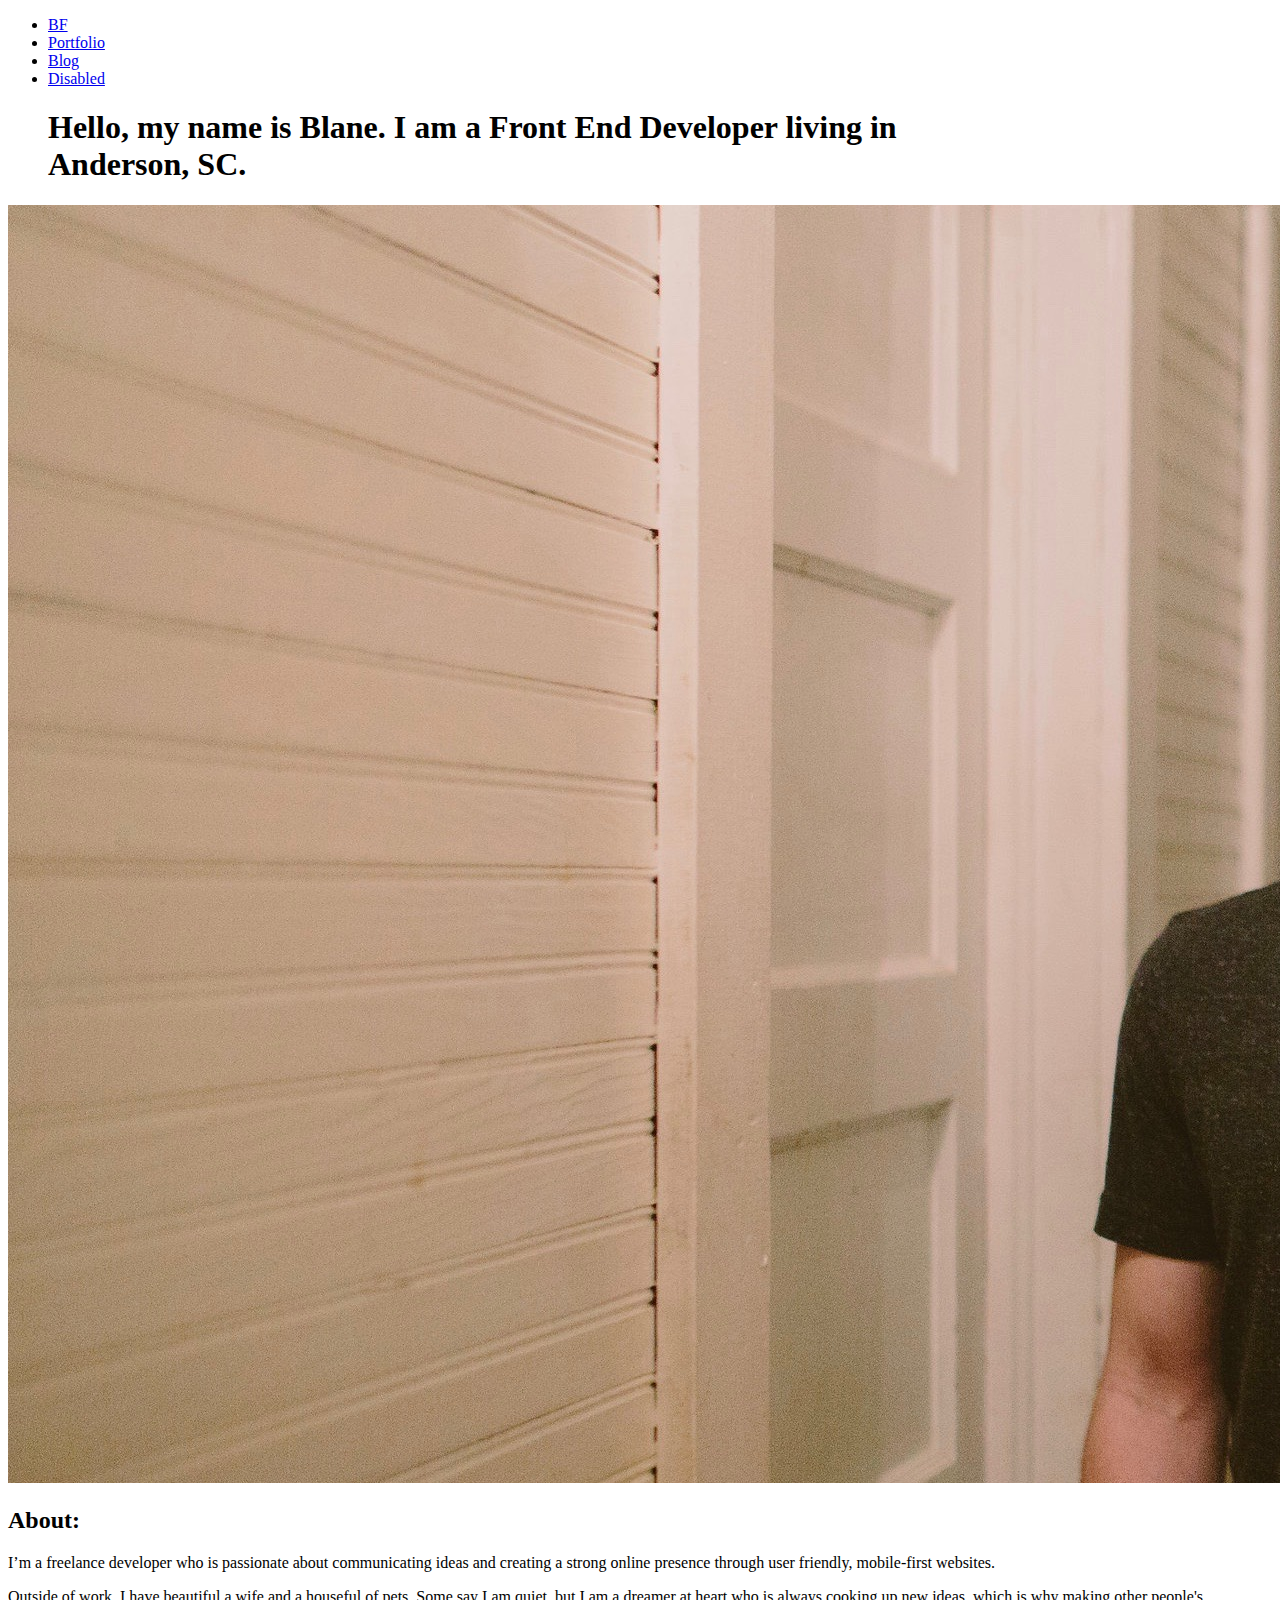
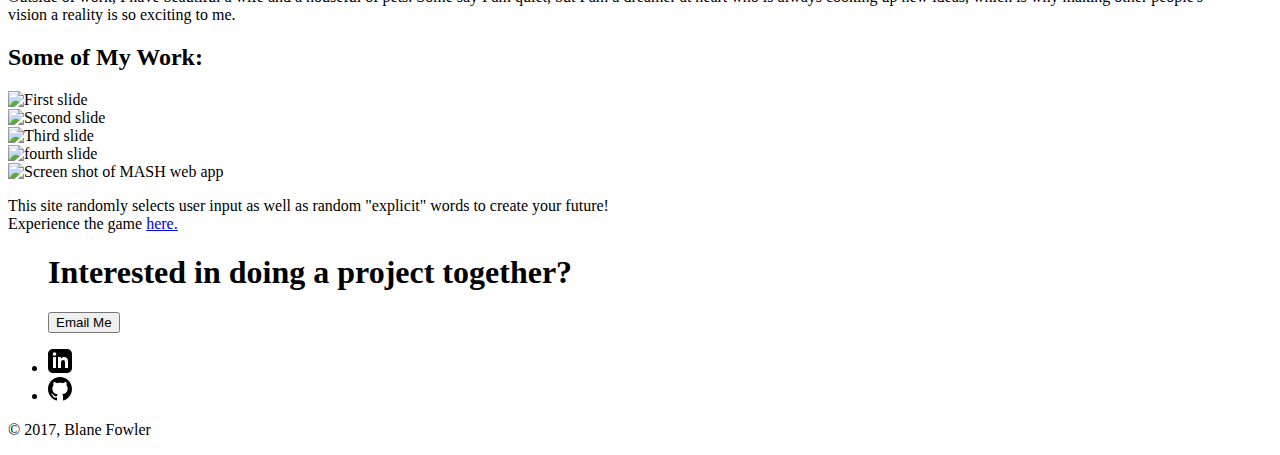
==== index.html @ 7cfcce31 "Update index.html" ====
<!doctype html>
<html lang="en">
<head>
  <link rel="stylesheet" href="https://unpkg.com/bootstrap-material-design@4.1.1/dist/css/bootstrap-material-design.min.css" integrity="sha384-wXznGJNEXNG1NFsbm0ugrLFMQPWswR3lds2VeinahP8N0zJw9VWSopbjv2x7WCvX" crossorigin="anonymous">
  <!-- Global site tag (gtag.js) - Google Analytics -->
<script async src="https://www.googletagmanager.com/gtag/js?id=UA-112742128-1"></script>
<script>
  window.dataLayer = window.dataLayer || [];
  function gtag(){dataLayer.push(arguments);}
  gtag('js', new Date());

  gtag('config', 'UA-112742128-1');
</script>

  <meta charset="utf-8">
  <title>Blane Fowler's Profile</title>
<meta name="viewport" content="width=device-width, initial-scale=1, shrink-to-fit=no">
  <link rel="stylesheet" href="https://maxcdn.bootstrapcdn.com/bootstrap/4.0.0-beta.2/css/bootstrap.min.css" integrity="sha384-PsH8R72JQ3SOdhVi3uxftmaW6Vc51MKb0q5P2rRUpPvrszuE4W1povHYgTpBfshb" crossorigin="anonymous">
<!--    <link rel="stylesheet" href="Blanefj.github.io/normalize.css"> -->
  <link href="https://fonts.googleapis.com/css?family=Muli%7CRoboto:400,300,500,700,900" rel="stylesheet">
 <link href= "https://use.typekit.net/af/480c97/00000000000000000001327e/23/l?subset_id=2&fvd=n4&v=3" rel="stylesheet">
<link rel="stylesheet" href="Blanefj.github.io/styles.css">
  </head>
  <body class="container">

 
<!-- Nav -->
    
    <ul class="nav nav-tabs">
  <li class="nav-item">
    <a class="nav-link" href="#">BF</a>
  </li>
  <li class="nav-item">
    <a class="nav-link" href="#portfolio">Portfolio</a>
  </li>
  <li class="nav-item">
    <a class="nav-link" href="https://blanedeveloper.wordpress.com"target="_blank">Blog</a>
  </li>
  <li class="nav-item">
    <a class="nav-link disabled" href="#">Disabled</a>
  </li>
</ul>
    
    
<!--    <nav class="nav nav-tabs bg-dark navbar-expand-lg mt-3 mx-1">
     <a class="navbar-item display-1" href="#">BF</a>
     <button class="navbar-toggler" type="button" data-toggle="collapse" data-target="#navbarSupportedContent" aria-controls="navbarSupportedContent" aria-expanded="false" aria-label="Toggle navigation">
       <span class="navbar-toggler-icon"></span>
     </button>

     <div class="collapse navbar-collapse" id="navbarSupportedContent">
       <ul class="navbar-nav mr-auto">
         <li class="nav-item">
           <a class="nav-link active" href="#">Home <span class="sr-only">(current)</span></a>
         </li>
         <li class="nav-item">
           <a class="nav-link active" href="#portfolio">Portfolio</a>
         </li>
         <li class="nav-item">
           <a class="nav-link active" href="https://blanedeveloper.wordpress.com"target="_blank">Blog</a>
         </li>
       </ul>
        <button class="btn btn-raised btn-info my-sm-0" href="mailto:blanefj@gmail.com" type="submit">Contact</button>
       </form>
     </div>
   </nav> -->
  
<!--   Into -->

    <blockquote class = "container mx-auto" style="width:75%;">
     <h1 class="display-4 text-white">Hello, my name is Blane. I am a <span class="tspan"> Front End Developer</span> living in Anderson, SC.</h1>
   </blockquote>

<div class="container text-center pic">
    <img src="FowlerEngagement2016-6.jpg" alt="picture of Blane and his wife" class="img-fluid">
</div>


<!-- main info -->


  <div class="container mt-5 body">
  
    <div class="container mx-auto" style="width: 95%;">
      <h2 class="h5">About:</h2>
            <p class="lead mt-1">I’m a freelance developer who is passionate about communicating ideas and creating a strong online presence through user friendly, mobile-first websites.</p> 
            <p class="lead">Outside of work, I have beautiful a wife and a houseful of pets. Some say I am quiet, but I am a dreamer at heart who is always cooking up new ideas, which is why making other people's vision a reality is so exciting to me.  </p>
   
      <h2 class="h5">Some of My Work:</h2>  
      </div>
      
<!--       Portfolio -->
    
    
   
     <a name="portfolio"></a>
      <div class="container">
  <div class="row">
    <div class="col-sm">
    <img class="img-fluid" src="Blanefj.github.io/laketaho.png" alt="First slide">
    </div>
    <div class="col-sm">
    <img class="img-fluid" src="Blanefj.github.io/Screen Shot 2018-01-03 at 11.44.07 AM.png" alt="Second slide">
    </div>
  </div>
  <div class="row">
    <div class="col-sm">
     <img class="img-fluid" src="Blanefj.github.io/Screen Shot 2018-01-03 at 11.44.25 AM.png" alt="Third slide">
    </div>
    <div class="col-sm">
     <img class="img-fluid" src="Blanefj.github.io/Screen Shot 2018-01-06 at 4.27.47 PM.png" alt="fourth slide">
    </div>  
  </div>
         <div class="container text-center"> 
      <img class="img-fluid" src=" Blanefj.github.io/Screen Shot 2018-02-13 at 1.55.52 PM.png" alt="Screen shot of MASH web app">
           <p class="lead mt-4">This site randomly selects user input as well as random "explicit" words to create your future! <br>Experience the game <a href="https://blanefj.github.io/Mash/" target="_blank">here.</a></p>
        </div>
</div>


    <!--     Call to action -->
 
  <blockquote class = "container text-center">
     <h1 class="display-4 pb-5">Interested in doing a project together?</h1>
    <button class="btn btn-outline-info my-2 my-sm-0" href="mailto:blanefj@gmail.com" type="submit">Email Me</button>
  </blockquote>
    
<!--     Footer -->
    
    <footer class="container">
      <ul class= "nav justify-content-center">
        <li class="nav-item"><a href="https://www.linkedin.com/in/fowlerblane/" target="_blank" class="nav-link text-dark"><svg xmlns="http://www.w3.org/2000/svg" width="24" height="24" viewBox="0 0 24 24"><path d="M19 0h-14c-2.761 0-5 2.239-5 5v14c0 2.761 2.239 5 5 5h14c2.762 0 5-2.239 5-5v-14c0-2.761-2.238-5-5-5zm-11 19h-3v-11h3v11zm-1.5-12.268c-.966 0-1.75-.79-1.75-1.764s.784-1.764 1.75-1.764 1.75.79 1.75 1.764-.783 1.764-1.75 1.764zm13.5 12.268h-3v-5.604c0-3.368-4-3.113-4 0v5.604h-3v-11h3v1.765c1.396-2.586 7-2.777 7 2.476v6.759z"/></svg></a></li>
        <li class="nav-item"><a href="https://github.com/Blanefj" target="_blank" class="nav-link text-dark"><svg xmlns="http://www.w3.org/2000/svg" width="24" height="24" viewBox="0 0 24 24"><path d="M12 0c-6.626 0-12 5.373-12 12 0 5.302 3.438 9.8 8.207 11.387.599.111.793-.261.793-.577v-2.234c-3.338.726-4.033-1.416-4.033-1.416-.546-1.387-1.333-1.756-1.333-1.756-1.089-.745.083-.729.083-.729 1.205.084 1.839 1.237 1.839 1.237 1.07 1.834 2.807 1.304 3.492.997.107-.775.418-1.305.762-1.604-2.665-.305-5.467-1.334-5.467-5.931 0-1.311.469-2.381 1.236-3.221-.124-.303-.535-1.524.117-3.176 0 0 1.008-.322 3.301 1.23.957-.266 1.983-.399 3.003-.404 1.02.005 2.047.138 3.006.404 2.291-1.552 3.297-1.23 3.297-1.23.653 1.653.242 2.874.118 3.176.77.84 1.235 1.911 1.235 3.221 0 4.609-2.807 5.624-5.479 5.921.43.372.823 1.102.823 2.222v3.293c0 .319.192.694.801.576 4.765-1.589 8.199-6.086 8.199-11.386 0-6.627-5.373-12-12-12z"/></svg></a></li>
      </ul>
      <p class="container text-center small"> &copy; 2017, Blane Fowler</p>
    </footer>
  </body>
<script src="https://code.jquery.com/jquery-3.2.1.slim.min.js" integrity="sha384-KJ3o2DKtIkvYIK3UENzmM7KCkRr/rE9/Qpg6aAZGJwFDMVNA/GpGFF93hXpG5KkN" crossorigin="anonymous"></script>
<script src="https://cdnjs.cloudflare.com/ajax/libs/popper.js/1.12.3/umd/popper.min.js" integrity="sha384-vFJXuSJphROIrBnz7yo7oB41mKfc8JzQZiCq4NCceLEaO4IHwicKwpJf9c9IpFgh" crossorigin="anonymous"></script>
<script src="https://maxcdn.bootstrapcdn.com/bootstrap/4.0.0-beta.2/js/bootstrap.min.js" integrity="sha384-alpBpkh1PFOepccYVYDB4do5UnbKysX5WZXm3XxPqe5iKTfUKjNkCk9SaVuEZflJ" crossorigin="anonymous"></script>
  </html
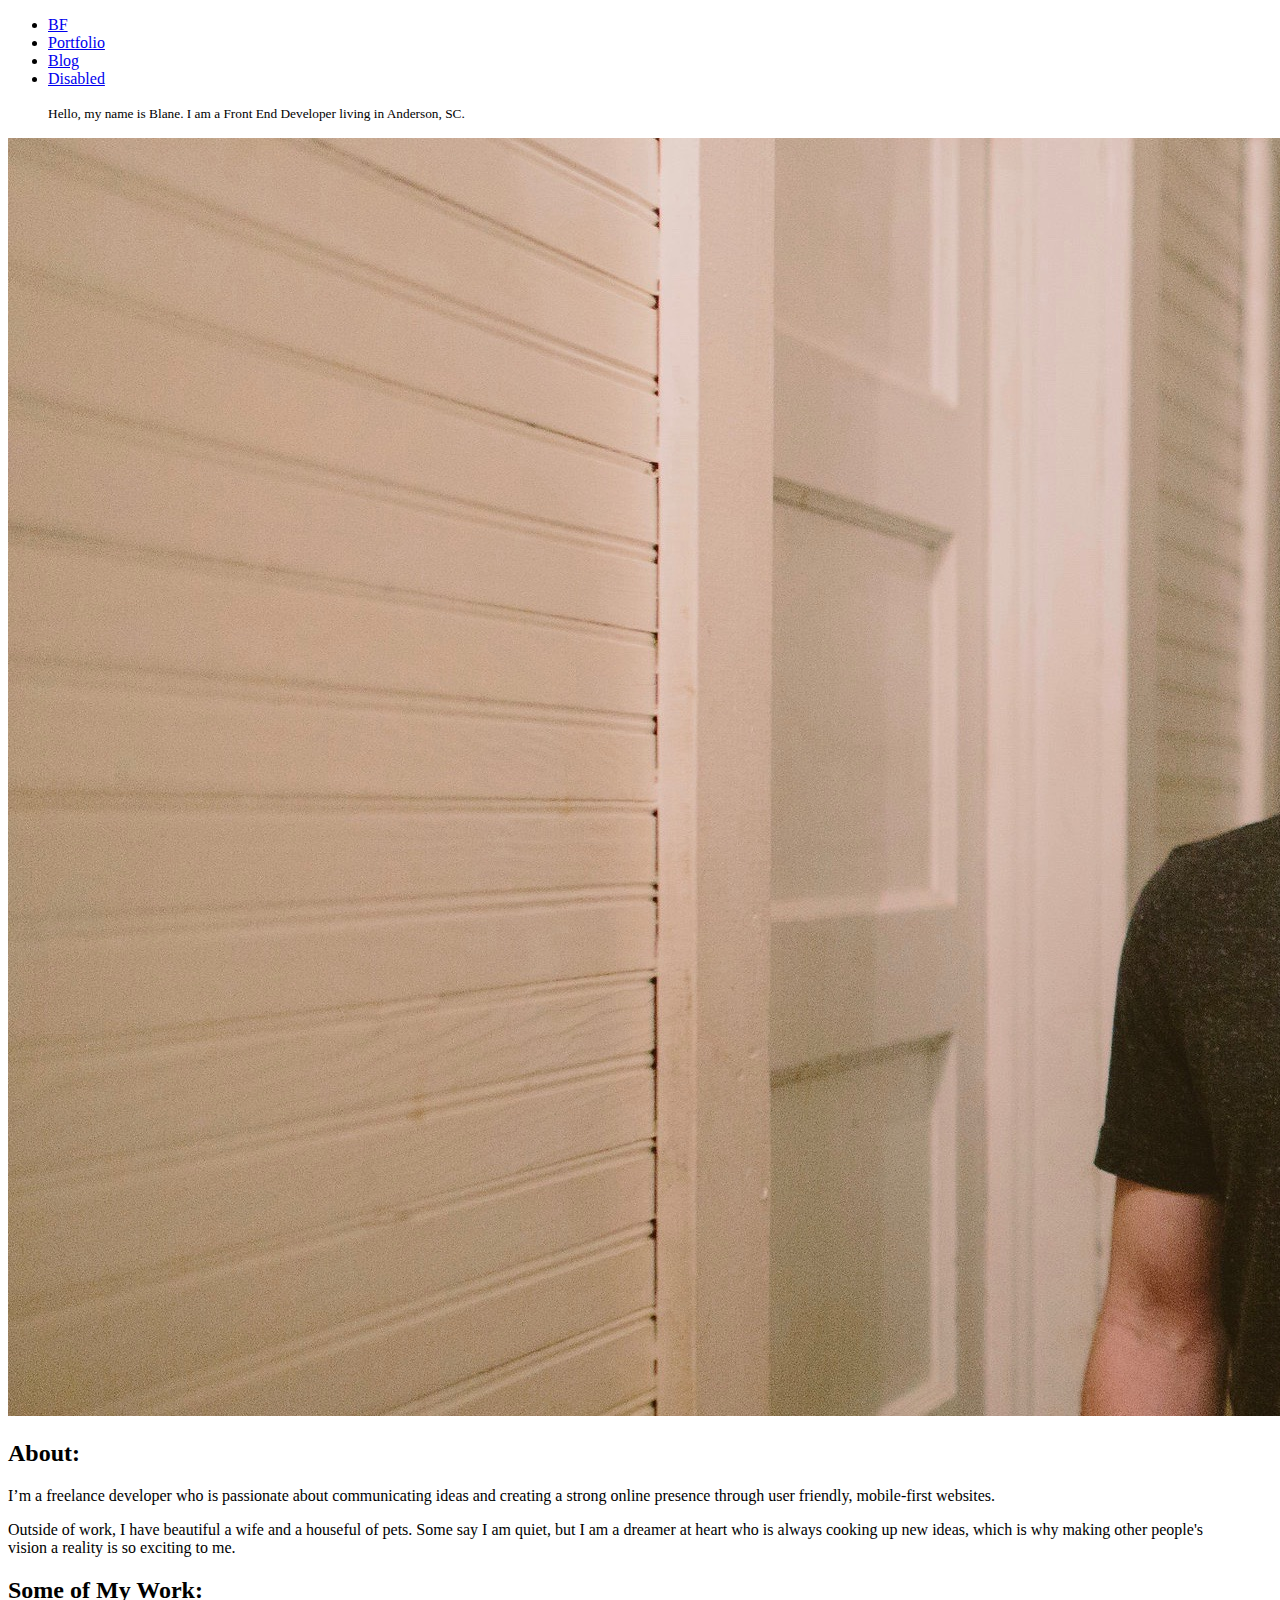
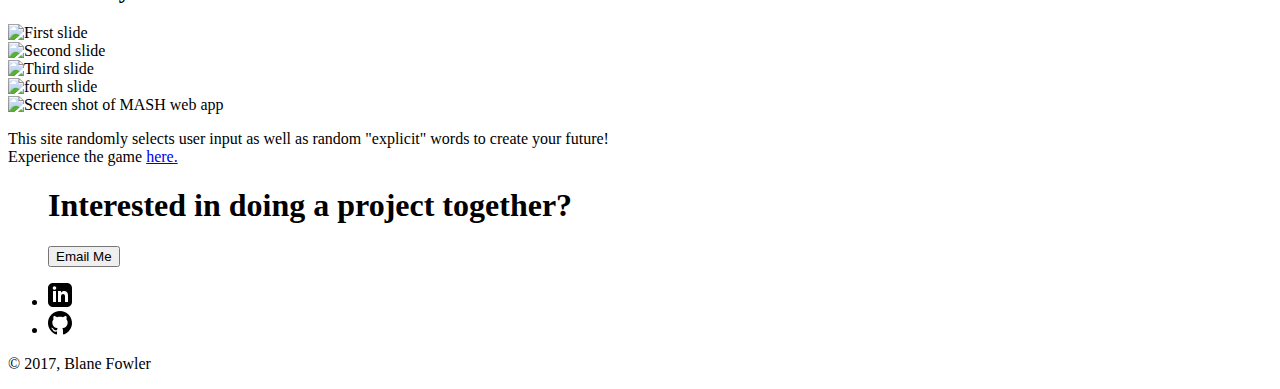
==== commit e977e6bd: "Update index.html" ====
--- a/index.html
+++ b/index.html
@@ -68,7 +68,7 @@
 <!--   Into -->
 
     <blockquote class = "container mx-auto" style="width:75%;">
-     <h1 class="display-4 text-white">Hello, my name is Blane. I am a <span class="tspan"> Front End Developer</span> living in Anderson, SC.</h1>
+     <small class="display-4 text-white">Hello, my name is Blane. I am a <span class="tspan"> Front End Developer</span> living in Anderson, SC.</small>
    </blockquote>
 
 <div class="container text-center pic">
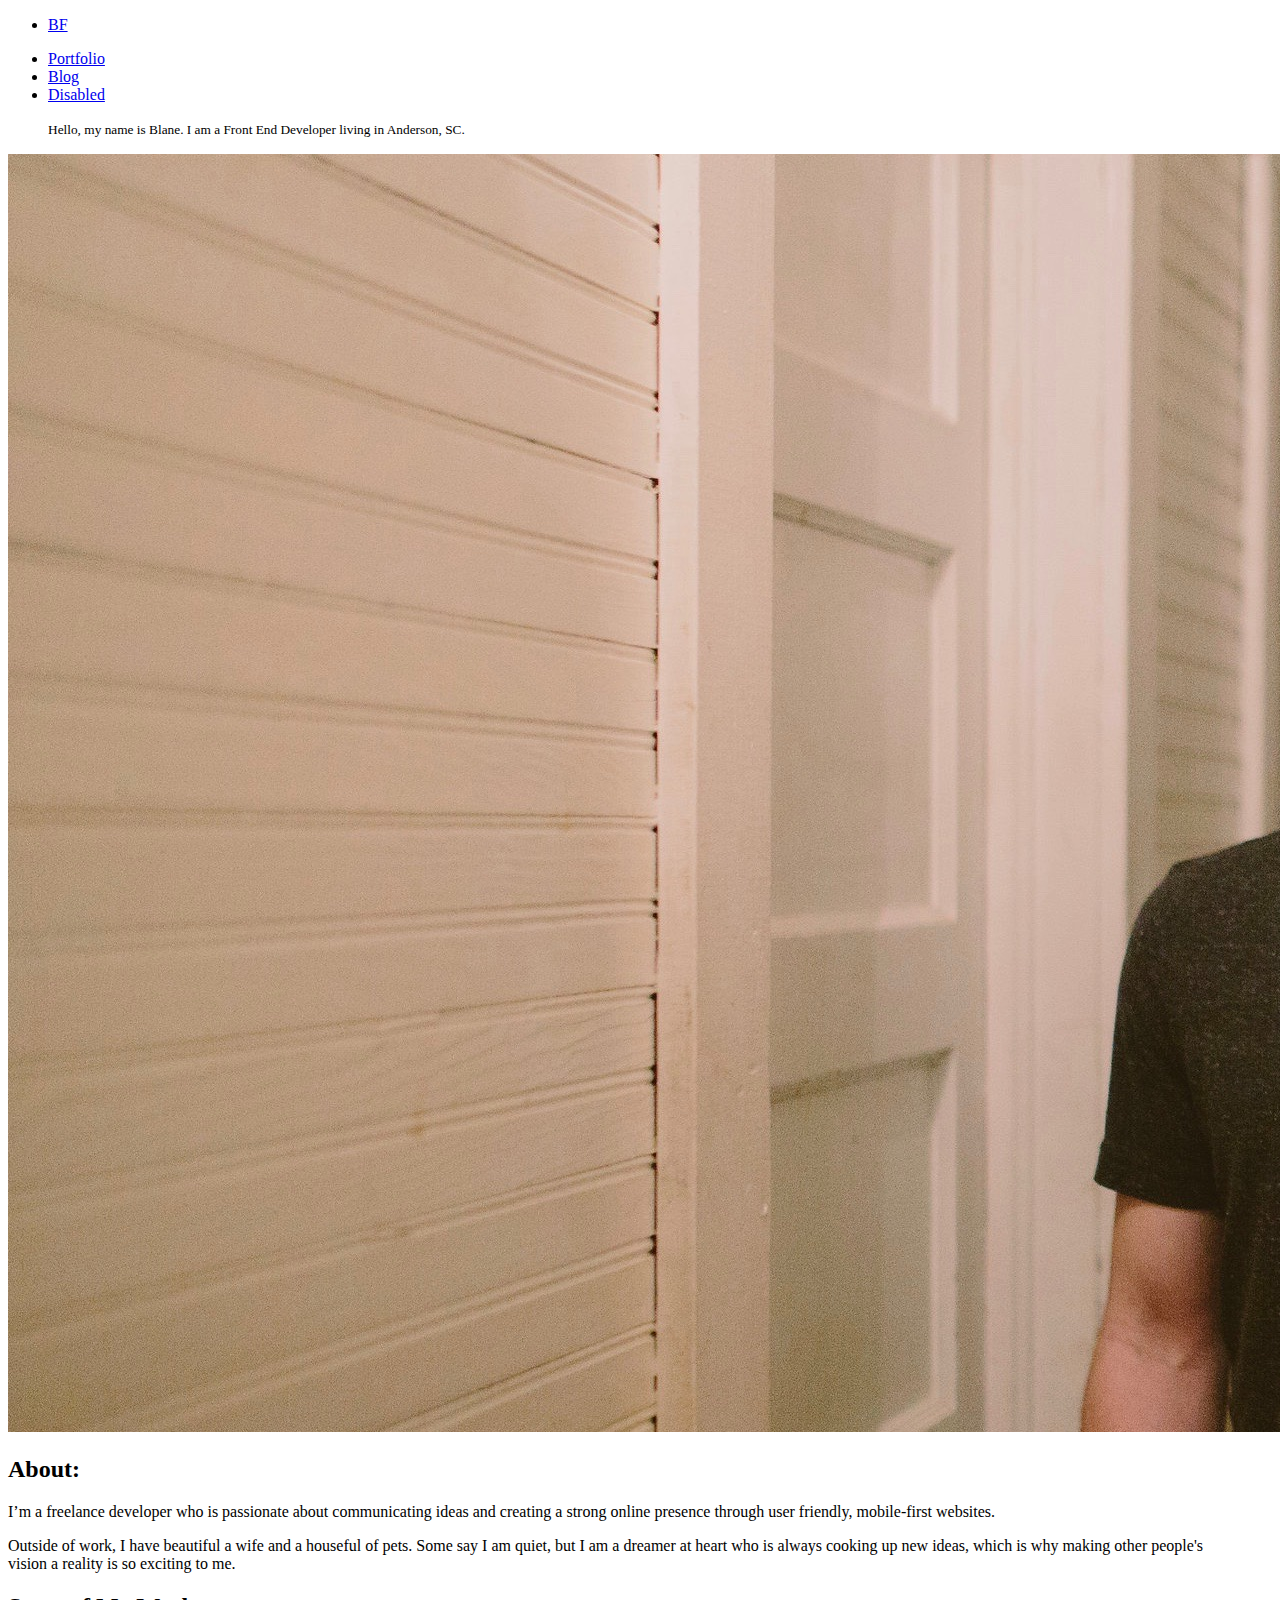
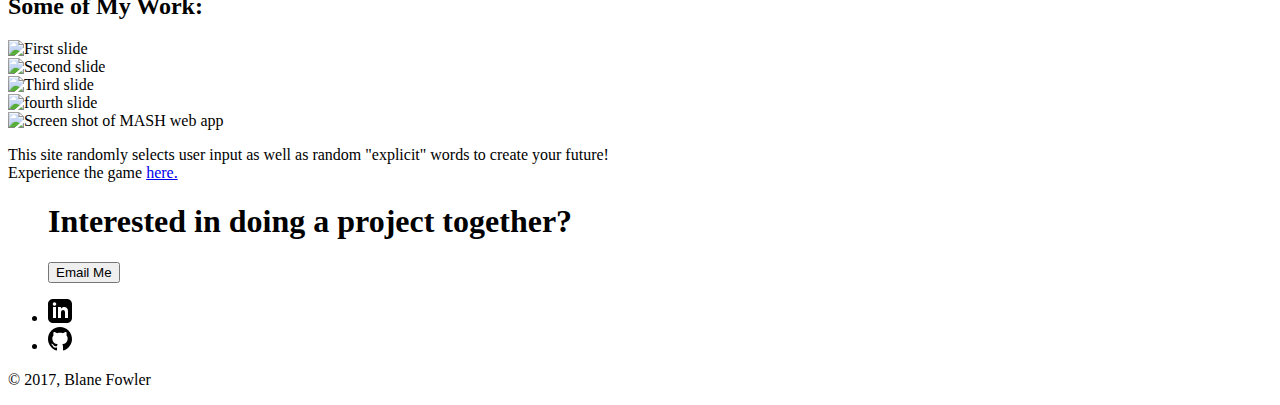
==== commit c75fb65e: "Update index.html" ====
--- a/index.html
+++ b/index.html
@@ -26,18 +26,21 @@
  
 <!-- Nav -->
     
-    <ul class="nav nav-tabs">
+    <ul class="nav mt-4">
+  
+      <li class="nav-item">
+    <a class="nav-link text-white" href="#">BF</a>
+  </li>
+    </ul>
+      <ul class="nav mt-4 justify-content-end">
   <li class="nav-item">
-    <a class="nav-link" href="#">BF</a>
+    <a class="nav-link text-white" href="#portfolio">Portfolio</a>
   </li>
   <li class="nav-item">
-    <a class="nav-link" href="#portfolio">Portfolio</a>
+    <a class="nav-link text-white" href="https://blanedeveloper.wordpress.com"target="_blank">Blog</a>
   </li>
   <li class="nav-item">
-    <a class="nav-link" href="https://blanedeveloper.wordpress.com"target="_blank">Blog</a>
-  </li>
-  <li class="nav-item">
-    <a class="nav-link disabled" href="#">Disabled</a>
+    <a class="nav-link text-white" href="#">Disabled</a>
   </li>
 </ul>
     
@@ -81,7 +84,7 @@
 
   <div class="container mt-5 body">
   
-    <div class="container mx-auto" style="width: 95%;">
+    <div class="container mx-auto text-white" style="width: 95%;">
       <h2 class="h5">About:</h2>
             <p class="lead mt-1">I’m a freelance developer who is passionate about communicating ideas and creating a strong online presence through user friendly, mobile-first websites.</p> 
             <p class="lead">Outside of work, I have beautiful a wife and a houseful of pets. Some say I am quiet, but I am a dreamer at heart who is always cooking up new ideas, which is why making other people's vision a reality is so exciting to me.  </p>
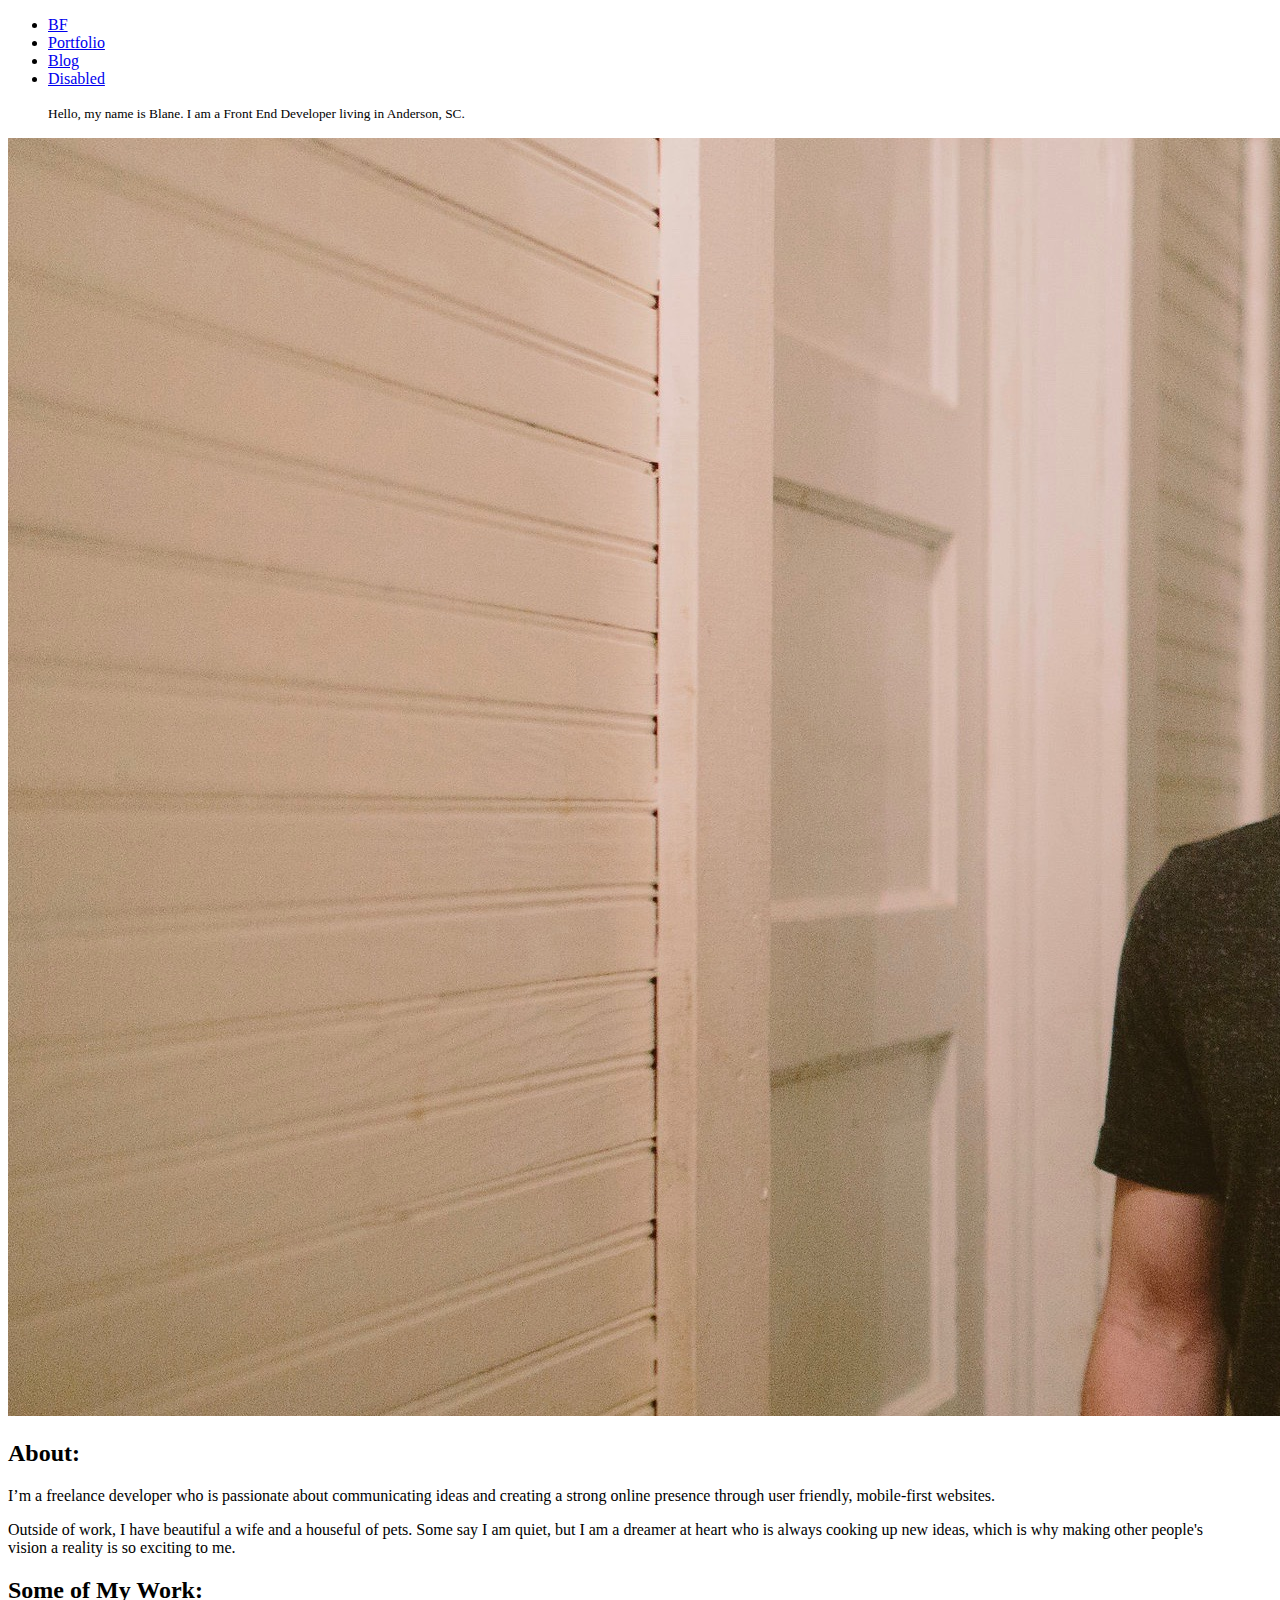
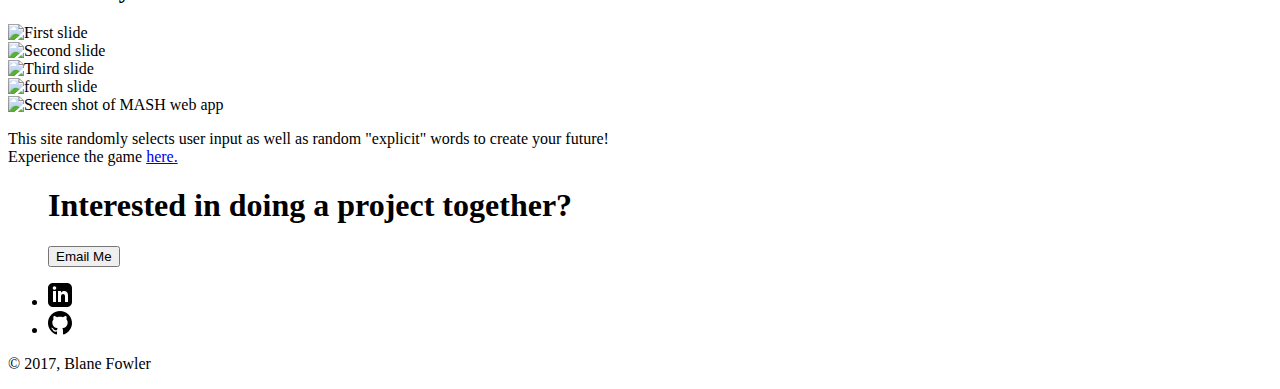
==== commit 89bdf319: "Update index.html" ====
--- a/index.html
+++ b/index.html
@@ -26,20 +26,18 @@
  
 <!-- Nav -->
     
-    <ul class="nav mt-4">
+   <ul class="nav mt-4">
   
-      <li class="nav-item">
+   <li class="nav-item">
     <a class="nav-link text-white" href="#">BF</a>
   </li>
-    </ul>
-      <ul class="nav mt-4 justify-content-end">
-  <li class="nav-item">
+  <li class="nav-item justify-content-end">
     <a class="nav-link text-white" href="#portfolio">Portfolio</a>
   </li>
-  <li class="nav-item">
+  <li class="nav-item justify-content-end">
     <a class="nav-link text-white" href="https://blanedeveloper.wordpress.com"target="_blank">Blog</a>
   </li>
-  <li class="nav-item">
+  <li class="nav-item justify-content-end">
     <a class="nav-link text-white" href="#">Disabled</a>
   </li>
 </ul>
